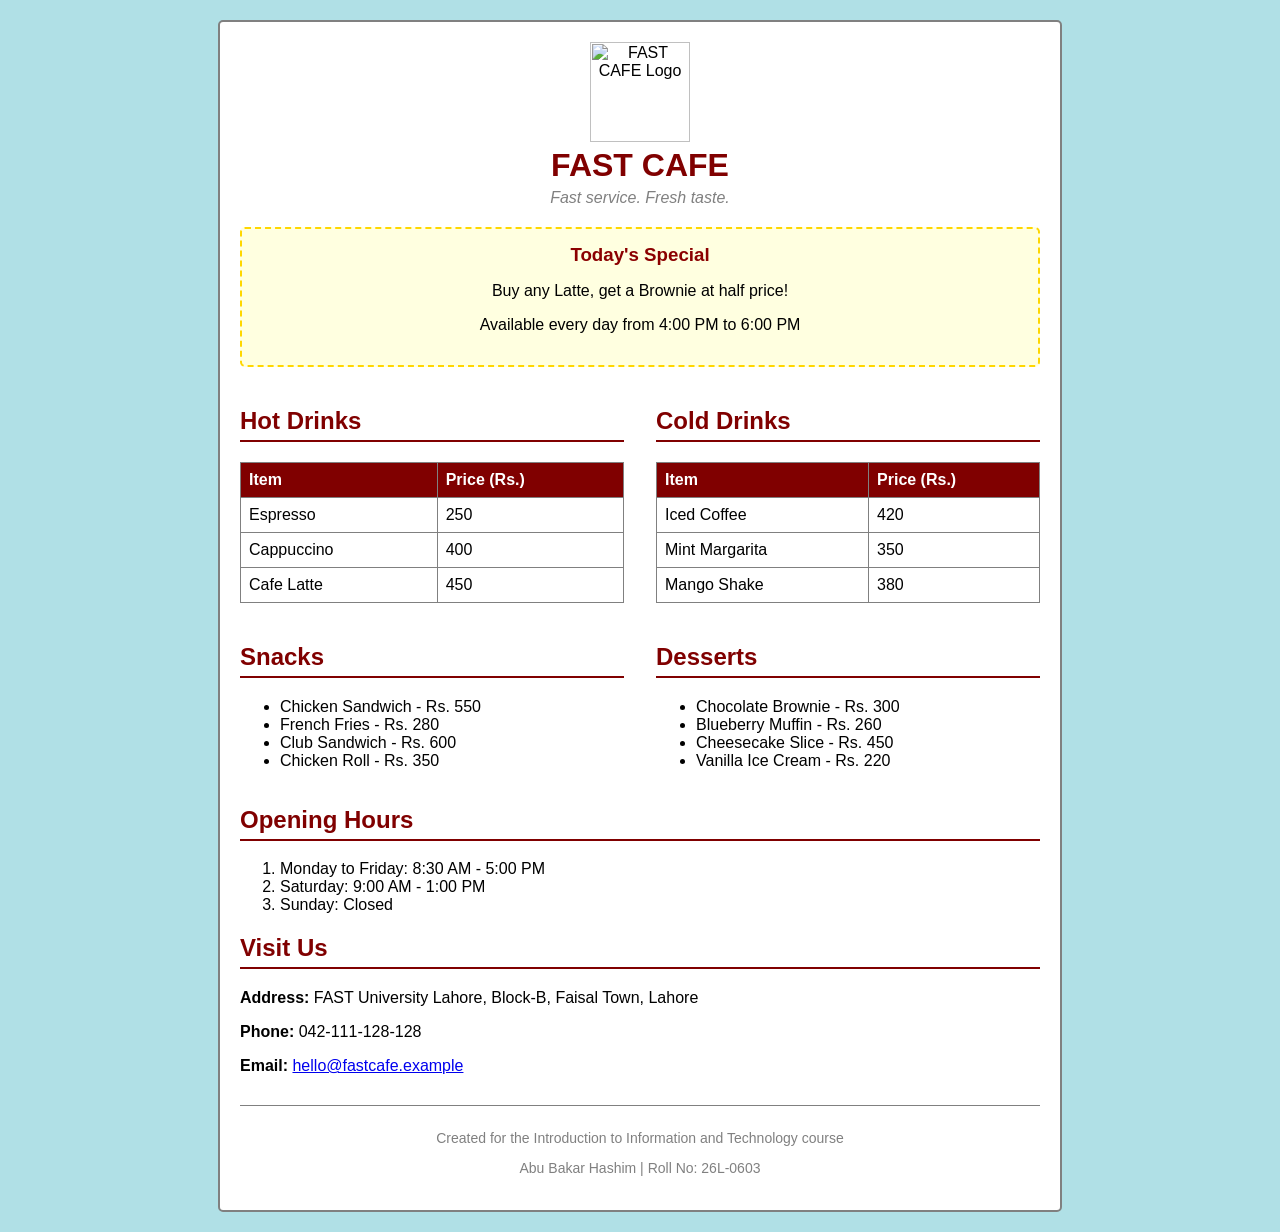
==== Cafe_Menu.html @ 188ec895 "Add files via upload" ====
<html lang="en">
<head>
    <title>FAST CAFE Menu</title>
    <style>
        body {
            font-family: sans-serif;
            background-color: powderblue;
            margin: 20px;
        }
        .container {
            width: 800px;
            margin: 0 auto;
            background-color: white;
            padding: 20px;
            border: 2px solid gray;
            border-radius: 5px;
        }
        .header {
            text-align: center;
        }
        .header img {
            width: 100px;
            height: 100px;
        }
        .header h1 {
            color: maroon;
            margin: 5px 0;
        }
        .header p {
            font-style: italic;
            color: gray;
            margin-top: 0;
        }
        .special-box {
            background-color: lightyellow;
            border: 2px dashed gold;
            padding: 15px;
            text-align: center;
            margin: 20px 0;
            border-radius: 5px;
        }
        .special-box h3 {
            margin: 0 0 5px 0;
            color: darkred;
        }
        .column-left {
            float: left;
            width: 48%;
        }
        .column-right {
            float: right;
            width: 48%;
        }
        .clearfix {
            clear: both;
        }
        table {
            width: 100%;
            border-collapse: collapse;
            margin-bottom: 20px;
        }
        th, td {
            border: 1px solid gray;
            padding: 8px;
            text-align: left;
        }
        th {
            background-color: maroon;
            color: white;
        }
        h2 {
            color: maroon;
            border-bottom: 2px solid maroon;
            padding-bottom: 5px;
        }
        .footer {
            text-align: center;
            margin-top: 30px;
            border-top: 1px solid gray;
            padding-top: 10px;
            font-size: 14px;
            color: gray;
        }
    </style>
</head>
<body>

<div class="container">
    <div class="header">
        <img src="D:\cafe_logo.png" alt="FAST CAFE Logo">
        <h1>FAST CAFE</h1>
        <p>Fast service. Fresh taste.</p>
    </div>

    <div class="special-box">
        <h3>Today's Special</h3>
        <p>Buy any Latte, get a Brownie at half price!</p>
        <p>Available every day from 4:00 PM to 6:00 PM</p>
    </div>

    <div>
        <div class="column-left">
            <h2>Hot Drinks</h2>
            <table>
                <tr>
                    <th>Item</th>
                    <th>Price (Rs.)</th>
                </tr>
                <tr>
                    <td>Espresso</td>
                    <td>250</td>
                </tr>
                <tr>
                    <td>Cappuccino</td>
                    <td>400</td>
                </tr>
                <tr>
                    <td>Cafe Latte</td>
                    <td>450</td>
                </tr>
            </table>
        </div>

        <div class="column-right">
            <h2>Cold Drinks</h2>
            <table>
                <tr>
                    <th>Item</th>
                    <th>Price (Rs.)</th>
                </tr>
                <tr>
                    <td>Iced Coffee</td>
                    <td>420</td>
                </tr>
                <tr>
                    <td>Mint Margarita</td>
                    <td>350</td>
                </tr>
                <tr>
                    <td>Mango Shake</td>
                    <td>380</td>
                </tr>
            </table>
        </div>
        <div class="clearfix"></div>
    </div>

    <div>
        <div class="column-left">
            <h2>Snacks</h2>
            <ul>
                <li>Chicken Sandwich - Rs. 550</li>
                <li>French Fries - Rs. 280</li>
                <li>Club Sandwich - Rs. 600</li>
                <li>Chicken Roll - Rs. 350</li>
            </ul>
        </div>

        <div class="column-right">
            <h2>Desserts</h2>
            <ul>
                <li>Chocolate Brownie - Rs. 300</li>
                <li>Blueberry Muffin - Rs. 260</li>
                <li>Cheesecake Slice - Rs. 450</li>
                <li>Vanilla Ice Cream - Rs. 220</li>
            </ul>
        </div>
        <div class="clearfix"></div>
    </div>

    <div>
        <h2>Opening Hours</h2>
        <ol>
            <li>Monday to Friday: 8:30 AM - 5:00 PM</li>
            <li>Saturday: 9:00 AM - 1:00 PM</li>
            <li>Sunday: Closed</li>
        </ol>
    </div>

    <div>
        <h2>Visit Us</h2>
        <p><strong>Address:</strong> FAST University Lahore, Block-B, Faisal Town, Lahore</p>
        <p><strong>Phone:</strong> 042-111-128-128</p>
        <p><strong>Email:</strong> <a href="mailto:hello@fastcafe.example">hello@fastcafe.example</a></p>
    </div>

    <div class="footer">
        <p>Created for the Introduction to Information and Technology course</p>
        <p>Abu Bakar Hashim | Roll No: 26L-0603</p>
    </div>
</div>

</body>
</html>
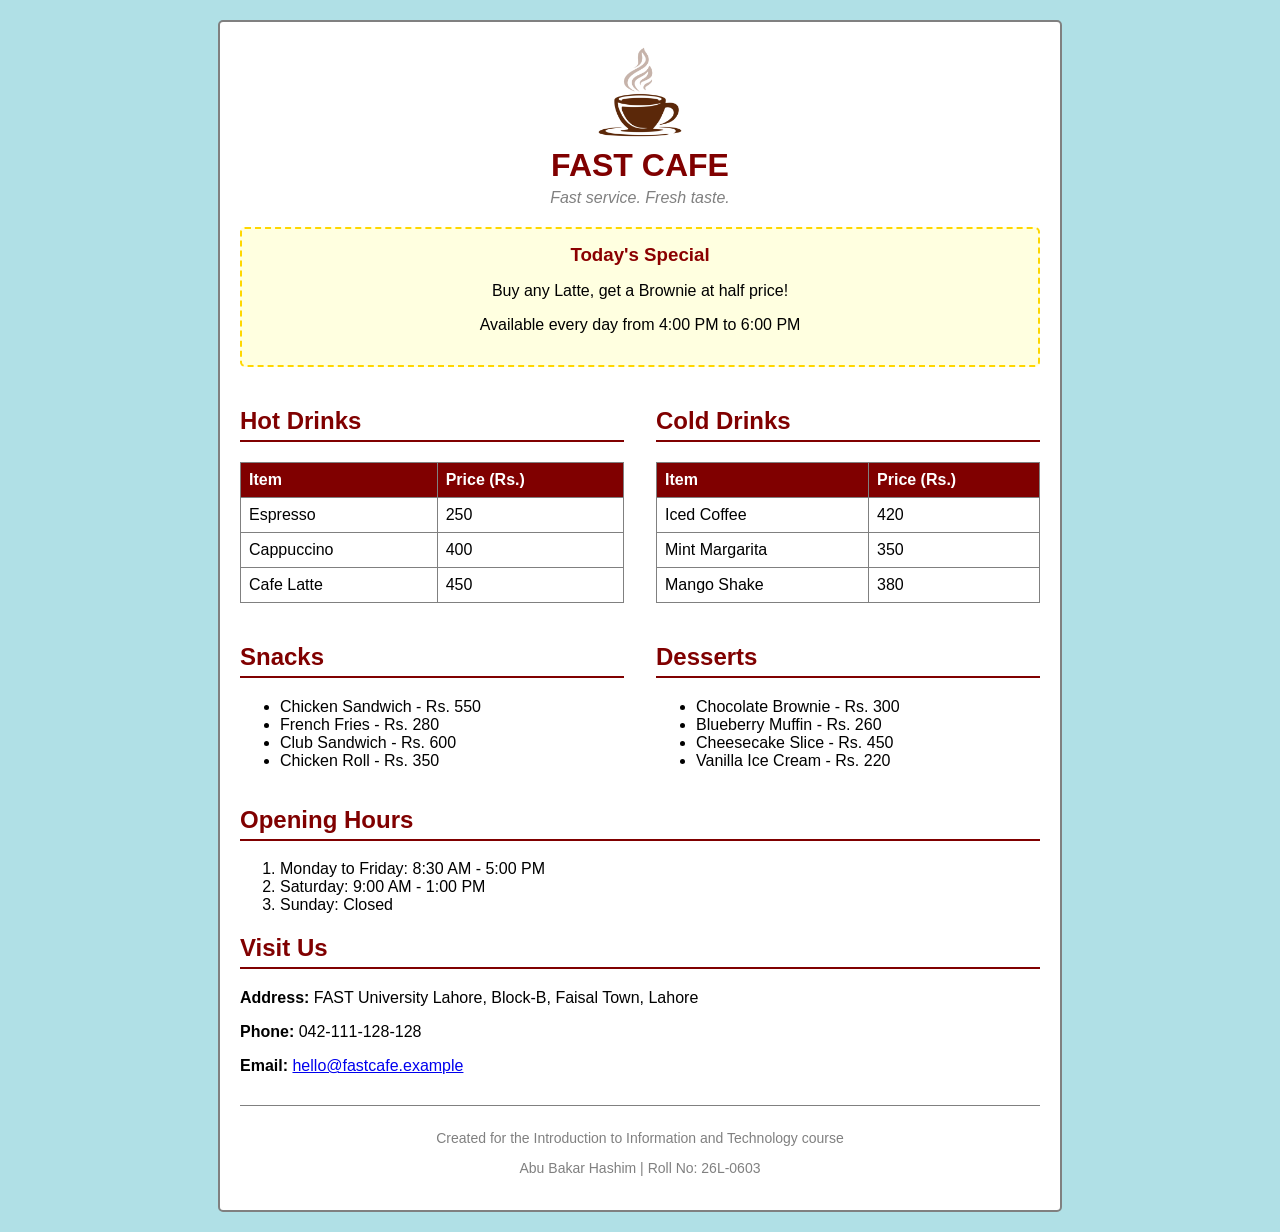
==== commit 1ffd715a: "Add files via upload" ====
--- a/Cafe_Menu.html
+++ b/Cafe_Menu.html
@@ -87,7 +87,7 @@
 
 <div class="container">
     <div class="header">
-        <img src="D:\cafe_logo.png" alt="FAST CAFE Logo">
+        <img src="cafe_logo.png" alt="FAST CAFE Logo">
         <h1>FAST CAFE</h1>
         <p>Fast service. Fresh taste.</p>
     </div>
